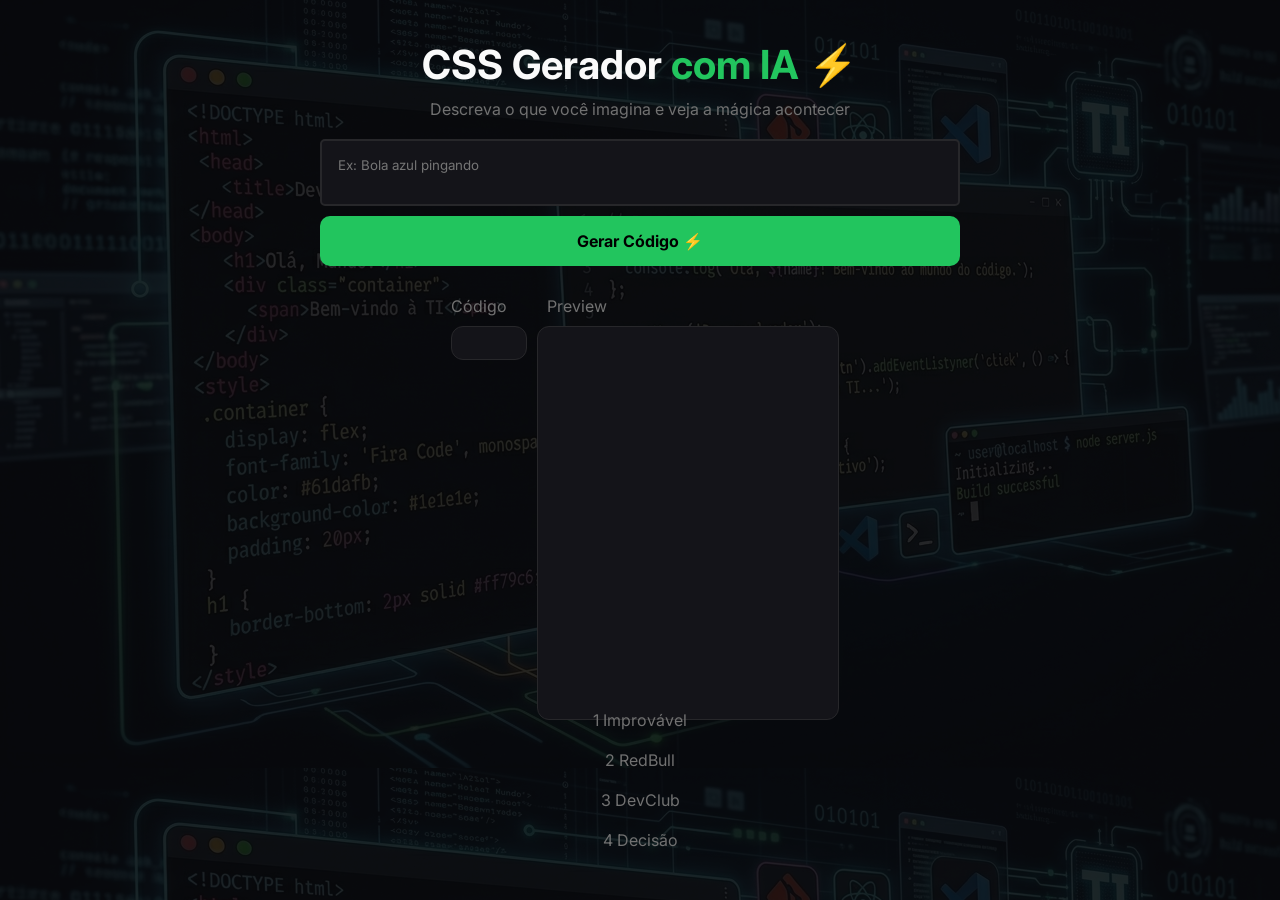
==== index.html @ 03761aa1 "Subir arquivos" ====
<!DOCTYPE html>
<html lang="pt-br">

<head>
    <meta charset="UTF-8">
    <meta name="viewport" content="width=device-width, initial-scale=1.0">
    <link rel="preconnect" href="https://fonts.googleapis.com">
    <link rel="preconnect" href="https://fonts.gstatic.com" crossorigin>
    <link
        href="https://fonts.googleapis.com/css2?family=Calistoga&family=Inter:ital,opsz,wght@0,14..32,100..900;1,14..32,100..900&family=Sriracha&display=swap"
        rel="stylesheet">
    <link rel="stylesheet" href="style.css">
    <title>DevClub - Gerador de IA</title>
</head>

<body>
    <h1>
        CSS Gerador <span>com IA</span> ⚡️
    </h1>
    <p>Descreva o que você imagina e veja a mágica acontecer

    </p>
    <textarea rows="3" class="caixa-texto" placeholder="Ex: Bola azul pingando"></textarea>
    <button class="botao-gerar">Gerar Código ⚡️</button>
    <div class="resultado">
        <div>
            <p>Código</p>
            <p class="bloco-codigo"></p>
        </div>
        <div>
            <p>Preview</p>
            <iframe src="" frameborder="0" class="resultado-codigo"></iframe>
        </div>
    </div>
    <p>1 Improvável</p>
    <p>2 RedBull</p>
    <p>3 DevClub</p>
    <p>4 Decisão</p>
</body>

<script src="scritp.js">

</script>

</html>
---- style.css ----
* {
    margin: 0;
    padding: 0;
    box-sizing: border-box;
    font-family: "Inter", sans-serif;
}

html, body {
    background: url('imagemDev.png');
    width: 100%;
    height: 100%;
}

body {
    background: #09090be0;
    color: #e4e4e7;
    padding: 40px;
    display: flex;
    flex-direction: column;
    align-items: center;
}

h1 {
    font-size: 2.5rem;
    color: #fafafa;
    font-weight: bold;
}
span {
    color: #22c55e;
}

p {
    color: #717171;
    margin: 10px;
}

textarea {
    resize: none;
    width: 100%;
    max-width: 640px;
    padding: 16px;
    border: 2px solid #27272a;
    border-radius: 5px;
    background: #141419;
    color: #fafafa;
    outline: none;
    margin-top: 10px;
}

button {
    width: 100%;
    max-width: 640px;
    background: #22c55e;
    font-size: 16px;
    font-weight: bold;
    border-radius: 10px;
    border: none;
    padding: 15px;
    cursor: pointer;
    margin-top: 10px;
}

.bloco-codigo {
    background: #141419;
    border: 1px solid #27272a;
    border-radius: 12px;
    padding: 16px;
    font-size: 14px;
    color: #34d399;
    line-height: 2;
    overflow: auto;
    width: 100%;
    max-width: 450px;
    max-height: 450px;
    white-space: pre-wrap;
    margin-top: 10px;
}

.resultado-codigo {
    width: 100%;
    max-width: 450px; 
    height: 100%;
    min-height: 350px;
    border: 1px solid #27272a;
    border-radius: 12px;
    background: #141419;
    max-height: 450px;
}

.resultado {
    width: 100%;
    max-width: 1200px;
    display: flex;
    justify-content: center;
    gap: 20px;
    margin: 20px;
}
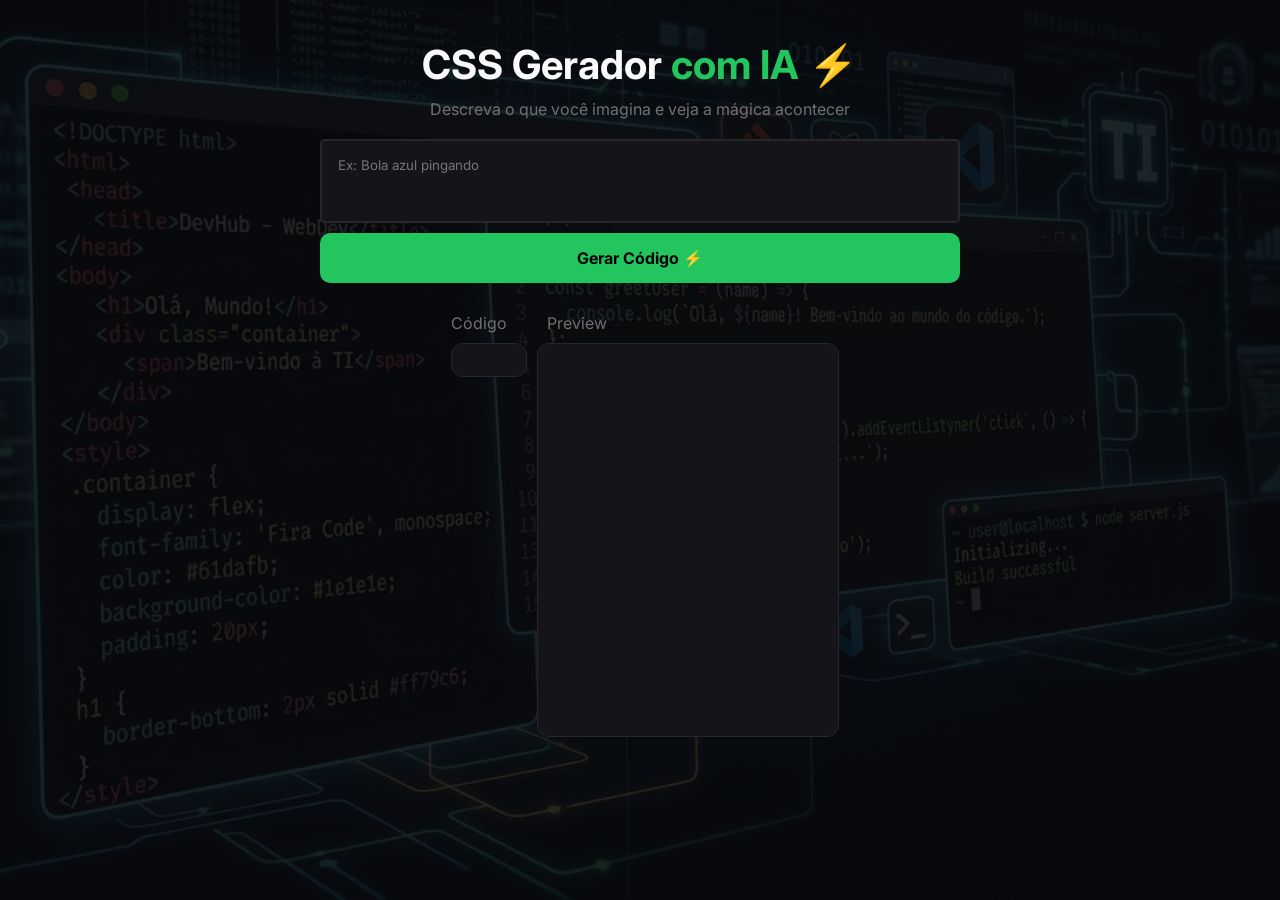
==== commit 68e9c319: "Atualizar 1.1" ====
--- a/index.html
+++ b/index.html
@@ -32,10 +32,7 @@
             <iframe src="" frameborder="0" class="resultado-codigo"></iframe>
         </div>
     </div>
-    <p>1 Improvável</p>
-    <p>2 RedBull</p>
-    <p>3 DevClub</p>
-    <p>4 Decisão</p>
+ 
 </body>
 
 <script src="scritp.js">
--- a/style.css
+++ b/style.css
@@ -6,12 +6,14 @@
 }
 
 html, body {
-    background: url('imagemDev.png');
-    width: 100%;
     height: 100%;
+    min-height: 100%;
+    background: url('imagemDev.png') no-repeat center center fixed;
+    background-size: cover;
 }
 
 body {
+    min-height: 100vh;
     background: #09090be0;
     color: #e4e4e7;
     padding: 40px;
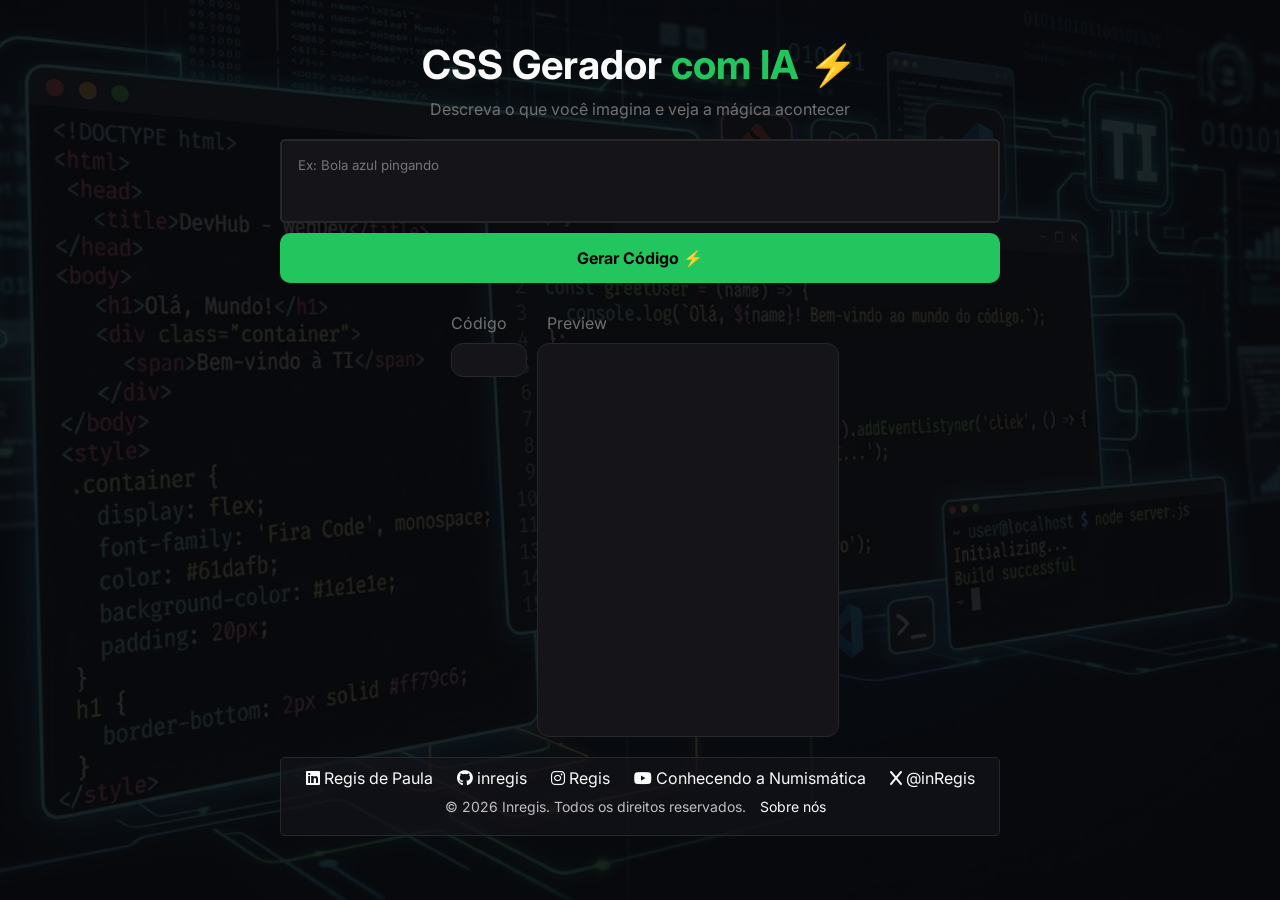
==== commit 86d699ed: "Atualização 1.2" ====
--- a/index.html
+++ b/index.html
@@ -4,12 +4,14 @@
 <head>
     <meta charset="UTF-8">
     <meta name="viewport" content="width=device-width, initial-scale=1.0">
+    <link rel="shortcut icon" href="assents/inregis.ico" type="favicon">
     <link rel="preconnect" href="https://fonts.googleapis.com">
     <link rel="preconnect" href="https://fonts.gstatic.com" crossorigin>
     <link
         href="https://fonts.googleapis.com/css2?family=Calistoga&family=Inter:ital,opsz,wght@0,14..32,100..900;1,14..32,100..900&family=Sriracha&display=swap"
         rel="stylesheet">
     <link rel="stylesheet" href="style.css">
+    <link rel="stylesheet" href="https://cdnjs.cloudflare.com/ajax/libs/font-awesome/6.0.0/css/all.min.css">
     <title>DevClub - Gerador de IA</title>
 </head>
 
@@ -33,9 +35,21 @@
         </div>
     </div>
  
+<footer>
+    <a href="https://www.linkedin.com/in/inregis" target="_blank"><i class="fa-brands fa-linkedin"></i> Regis de Paula </a>
+    <a href="https://www.github.com/inregis" target="_blank"><i class="fa-brands fa-github"></i> inregis </a>
+    <a href="https://www.instagram.com/inregis" target="_blank"><i class="fa-brands fa-instagram"></i> Regis </a>
+    <a href="https://www.youtube.com/@cnumis" target="_blank"><i class="fa-brands fa-youtube"></i> Conhecendo a Numismática </a>
+    <a href="https://www.x.com/inregis" target="_blank"><i class="fa-brands fa-x"></i> @inRegis</a>
+    <p>&copy; 2026 Inregis. Todos os direitos reservados. <a href="sobre-nos.html">   Sobre nós</a></p>
+
+</footer>
+
 </body>
 
-<script src="scritp.js">
+
+
+<script src="script.js">
 
 </script>
 
--- a/style.css
+++ b/style.css
@@ -6,9 +6,8 @@
 }
 
 html, body {
-    height: 100%;
-    min-height: 100%;
-    background: url('imagemDev.png') no-repeat center center fixed;
+ 
+    background: url('assents/imagemDev.png') no-repeat center center fixed;
     background-size: cover;
 }
 
@@ -39,7 +38,7 @@
 textarea {
     resize: none;
     width: 100%;
-    max-width: 640px;
+    max-width: 720px;
     padding: 16px;
     border: 2px solid #27272a;
     border-radius: 5px;
@@ -51,7 +50,7 @@
 
 button {
     width: 100%;
-    max-width: 640px;
+    max-width: 720px;
     background: #22c55e;
     font-size: 16px;
     font-weight: bold;
@@ -96,4 +95,60 @@
     justify-content: center;
     gap: 20px;
     margin: 20px;
+}
+
+.sobre-nos {
+    width: 100%;
+    max-width: 720px;
+    background: #c4c4d485;
+    border: 4px solid #27272a;
+    border-radius: 15px;
+    padding: 20px;
+    margin-top: 20px;
+}
+
+.nos {
+    color: #f2f4f5;
+    font-size: 25px;
+    text-shadow: #141419 1px 0px 0px;
+    text-align: justify;
+    display: flex;
+    flex-direction: column;
+    align-items: center;
+    gap: 10px;
+}
+
+.imagem img{
+    width: 32%;
+    max-width: 320px;
+    border-radius: 10px;
+    border: 2px solid #27272a;
+    justify-content: center;
+}
+
+a {
+    color: #f8fafa;
+    text-decoration: none;
+    margin: 0 10px;
+}
+
+footer p {
+    display: inline-block;
+    margin: 10px 15px;
+    color: #bfc0c0;
+    text-decoration: none;
+    font-size: 14px;
+}
+
+footer {
+    width: 100%;
+    max-width: 720px;
+    margin-top: 40px;
+    padding: 10px;
+    background: #141419b0;
+    border: 1px solid #27272a;
+    border-radius: 5px;
+    font-size: 100%;
+    text-align: center;
+    
 }
